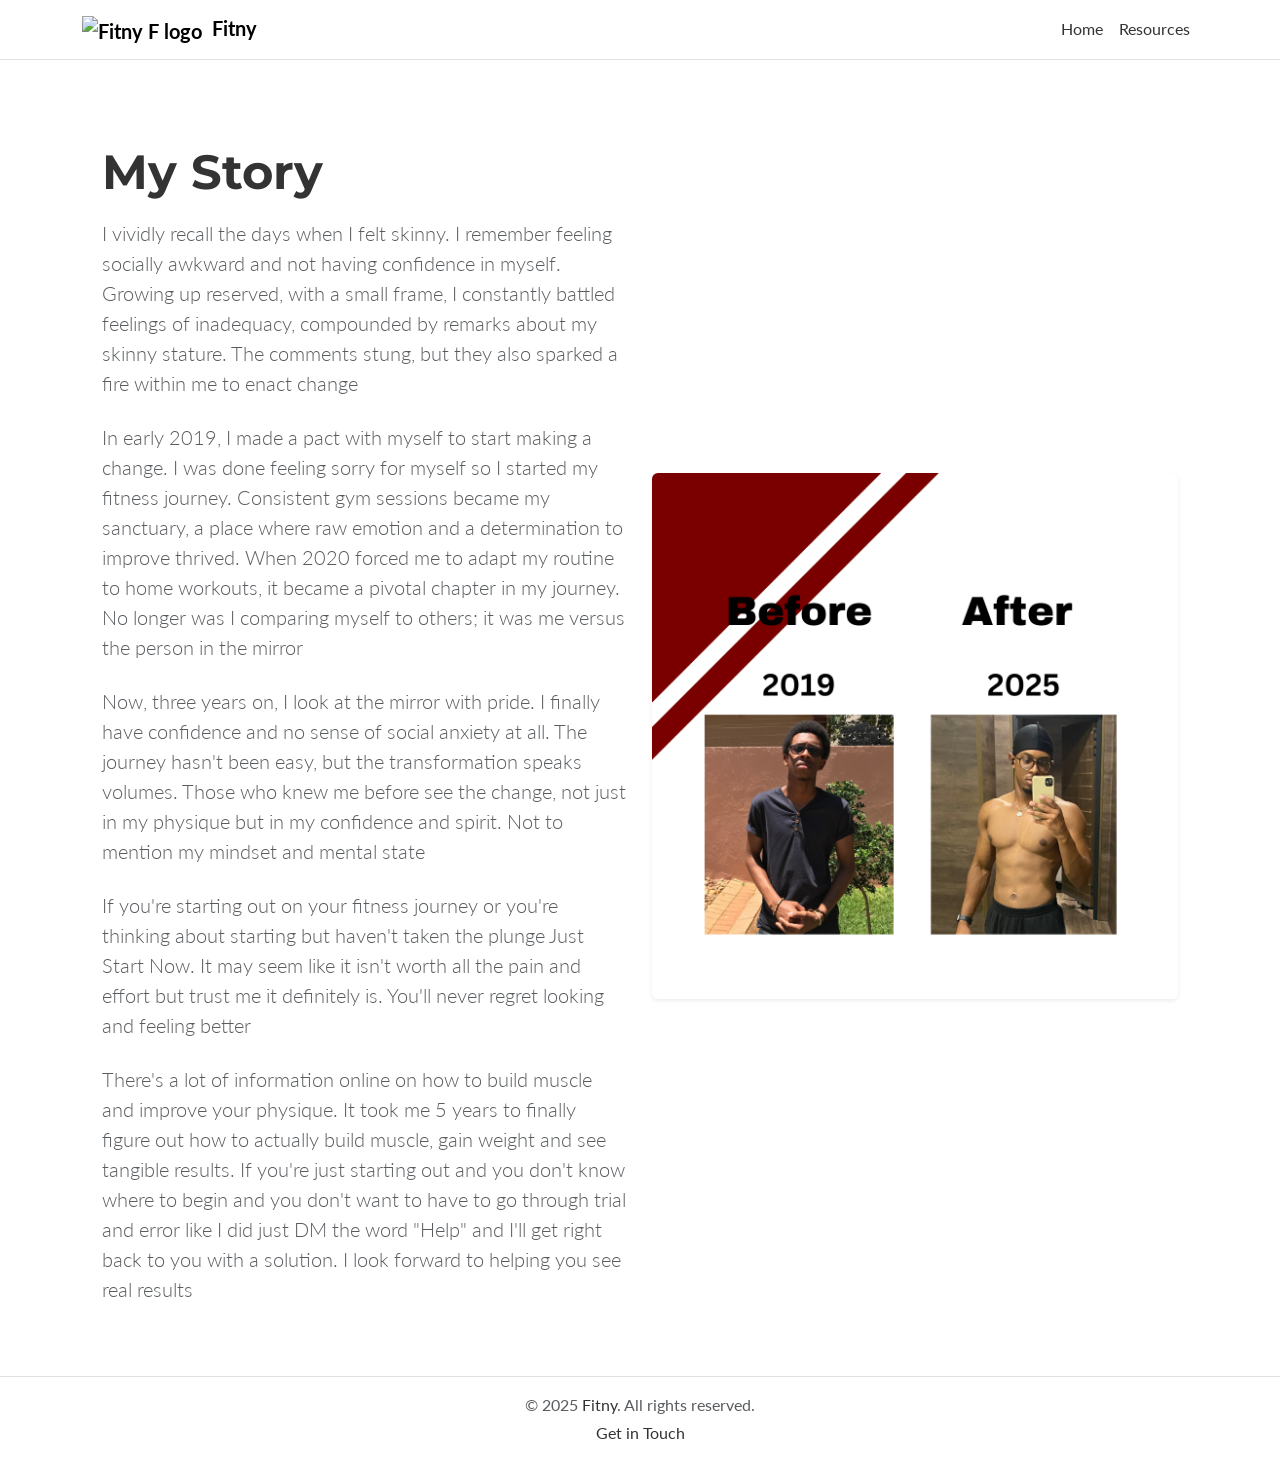
==== index.html @ b0e3c818 "updated files:   ABC24-004.zip   contact.html   fitny-backup-20251229.zip   images/before-after-pic." ====
<!DOCTYPE html>
<html lang="en">

<head>
    <meta charset="UTF-8" />
    <meta name="viewport" content="width=device-width, initial-scale=1.0" />
    <title>Fitny | Your Fitness Stop</title>

    <link href="https://cdn.jsdelivr.net/npm/bootstrap@5.3.0/dist/css/bootstrap.min.css" rel="stylesheet" />
    <link rel="stylesheet" href="styles.css" />
    <link rel="icon" type="image/x-icon" href="images/black-red-favicon.webp" />
    <link href="https://fonts.googleapis.com/css2?family=Montserrat:wght@400;700&family=Lato&display=swap"
        rel="stylesheet">
</head>

<body class="d-flex flex-column min-vh-100">
    <header>
        <nav class="navbar navbar-expand-lg navbar-light bg-white border-bottom fixed-top">
            <div class="container">
                <a class="navbar-brand fw-bold" href="index.html"><img title="logo" class="logo-pic" alt="Fitny F logo" src="images/black-red-favicon.webp">Fitny</a>
                <button class="navbar-toggler" type="button" data-bs-toggle="collapse" data-bs-target="#navbarNav"
                    title="Toggle navigation">
                    <span class="navbar-toggler-icon"></span>
                </button>
                <div class="collapse navbar-collapse" id="navbarNav">
                    <ul class="navbar-nav ms-auto">
                        <li class="nav-item"><a class="nav-link" href="index.html">Home</a></li>
                        <li class="nav-item"><a class="nav-link" href="resources.html">Resources</a></li>
                    </ul>
                </div>
            </div>
        </nav>
    </header>
    <main class="pt-5">
        <section class="container mt-5 pt-5">
            <div class="row align-items-center min-vh-75">
                <div class="col-lg-6 text-center text-lg-start mb-4 mb-lg-0">
                    <h1 class="display-5 fw-bold mb-3">My Story</h1>
                    <p class="text-muted lead mb-4">
                        I vividly recall the days when I felt skinny. I remember feeling socially awkward and not having confidence in myself.
                        Growing up reserved, with a small frame, I constantly battled feelings of inadequacy, compounded by remarks about my
                        skinny stature. The comments stung, but they also sparked a fire within me to enact change
                    </p>
                    <p class="lead text-muted mb-4">
                        In early 2019, I made a pact with myself to start making a change. I was done feeling sorry for myself so I started my
                        fitness journey. Consistent gym sessions became my sanctuary, a place where raw emotion and a determination to improve
                        thrived. When 2020 forced me to adapt my routine to home workouts, it became a pivotal chapter in my journey. No longer
                        was I comparing myself to others; it was me versus the person in the mirror
                    </p>
                    <p class="lead text-muted mb-4">
                        Now, three years on, I look at the mirror with pride. I finally have confidence and no sense of social anxiety at all.
                        The journey hasn't been easy, but the transformation speaks volumes. Those who knew me before see the change, not just
                        in my physique but in my confidence and spirit. Not to mention my mindset and mental state
                    </p>
                    <p class="lead text-muted mb-4">
                        If you're starting out on your fitness journey or you're thinking about starting but haven't taken the plunge Just Start
                        Now. It may seem like it isn't worth all the pain and effort but trust me it definitely is. You'll never regret looking
                        and feeling better
                    </p>
                    <p class="lead text-muted mb-4">
                        There's a lot of information online on how to build muscle and improve your physique. It took me 5 years to finally
                        figure out how to actually build muscle, gain weight and see tangible results. If you're just starting out and you don't know where to begin and you don't want to have to go through trial and error
                        like I did just DM the word "Help" and I'll get right back to you with a solution. I look forward to helping you see
                        real results
                    </p>
                </div>
        
                <div class="col-lg-6 text-center">
                    <img src="images/before-after-pic.png" alt="Dumbbell Homapage Image" class="img-fluid rounded shadow-sm" />
                </div>
            </div>
        </section>
    </main>

    <footer class="mt-auto bg-white text-center text-muted py-3 border-top">
        <p class="mb-1">&copy; 2025 <a href="index.html" class="fitny-link">Fitny</a>. All rights reserved.</p>
        <a href="contact.html" class="contact-link ">Get in Touch</a>
    </footer>

    <script src="https://cdn.jsdelivr.net/npm/@popperjs/core@2.11.6/dist/umd/popper.min.js"></script>
    <script src="https://cdn.jsdelivr.net/npm/bootstrap@5.3.0/dist/js/bootstrap.min.js"></script>
</body>

</html>
---- styles.css ----
body {
    background-color: white;
    font-family: 'Lato', sans-serif;
    margin: 0;
    padding: 0;
    text-align: center;
    color: #333;
    text-rendering: optimizeLegibility;
    
}

h1, h2, h3 {
    font-family: 'Montserrat', sans-serif;
}

em {
    font-weight: bold;
}

strong {
    font-weight: bold;
    color: darkred;
}

section.container {
    background-color: white;
    padding: 3rem 2rem;
    
}

.main-nutrition-container {
    background-color: white;
    padding: 3rem 2rem;
    margin-top: 50px;
    max-width: 1200px;
    margin: auto;
}

section.container h1 {
    color: #333;
}

main.container {
    margin-top: 50px;
    max-width: 1200px;
    padding: 2rem;
    
}

main.workout-container {
    margin-top: 50px;
    padding: 2rem;
}

.btn-outline-dark {
    border-radius: 30px;
    padding: 10px 30px;
}

.logo-pic {
    width: 50px;
    height: auto;
    margin-right: 10px;
}



.muscle-groups {
    width: 38%;
    height: auto;
    margin: auto;
    max-width: 100%;
}


.exercise-list li{
    display: inline; 
}

.muscle-group-heading {
    font-weight: 700;
    font-size: 1.25rem;
    color: #800000;
    margin-bottom: 0.5rem;
}



.nutrition-hero {
    min-height: 50vh;
    display: flex;
    align-items: center;
    justify-content: center;
    background-color: #fff;
    margin: 0 auto;
    text-align: center;
    font-family: 'Lato', sans-serif;
}

#consent {
    margin-bottom: 20px ;
}

ul {
    padding-left: 1.2rem;
    list-style-type: none;

}

.workout-type {
    margin: 0;

}

.navbar .nav-link {
    color: #333;
    background-color: transparent;
    text-decoration: none;
}

.navbar .nav-link:visited {
    color: #333;
}

.navbar .nav-link:hover {
    color: darkred;
    text-decoration: underline;
}

.navbar .nav-link:active {
    color: darkred;
    text-decoration: underline;
}

.fitny-link {
    color: #333;
    background-color: transparent;
    text-decoration: none;
}


.fitny-link:hover {
    color: darkred;
    background-color: transparent;
    text-decoration: underline;
}

.contact-link {
    color: #333;
    background-color: transparent;
    text-decoration: none;
}

.contact-link:hover {
    color: darkred;
    background-color: transparent;
    text-decoration: underline;
}

.email-link {
    color: darkred;
    background-color: transparent;
    text-decoration: none;
}

.number-link {
    color: darkred;
    background-color: transparent;
    text-decoration: none;
}

.exercise-link {
    text-decoration: none;
    color: #333;
}

.exercise-link:hover {
    color: darkred;
    text-decoration: underline;
}

.workout-page-link {
    text-decoration: none;
}

.workout-page-link:hover {
    color: darkred;
    text-decoration: underline;
}

@media (max-width: 768px) {
    .nav {
        flex-direction: column;
    }
}
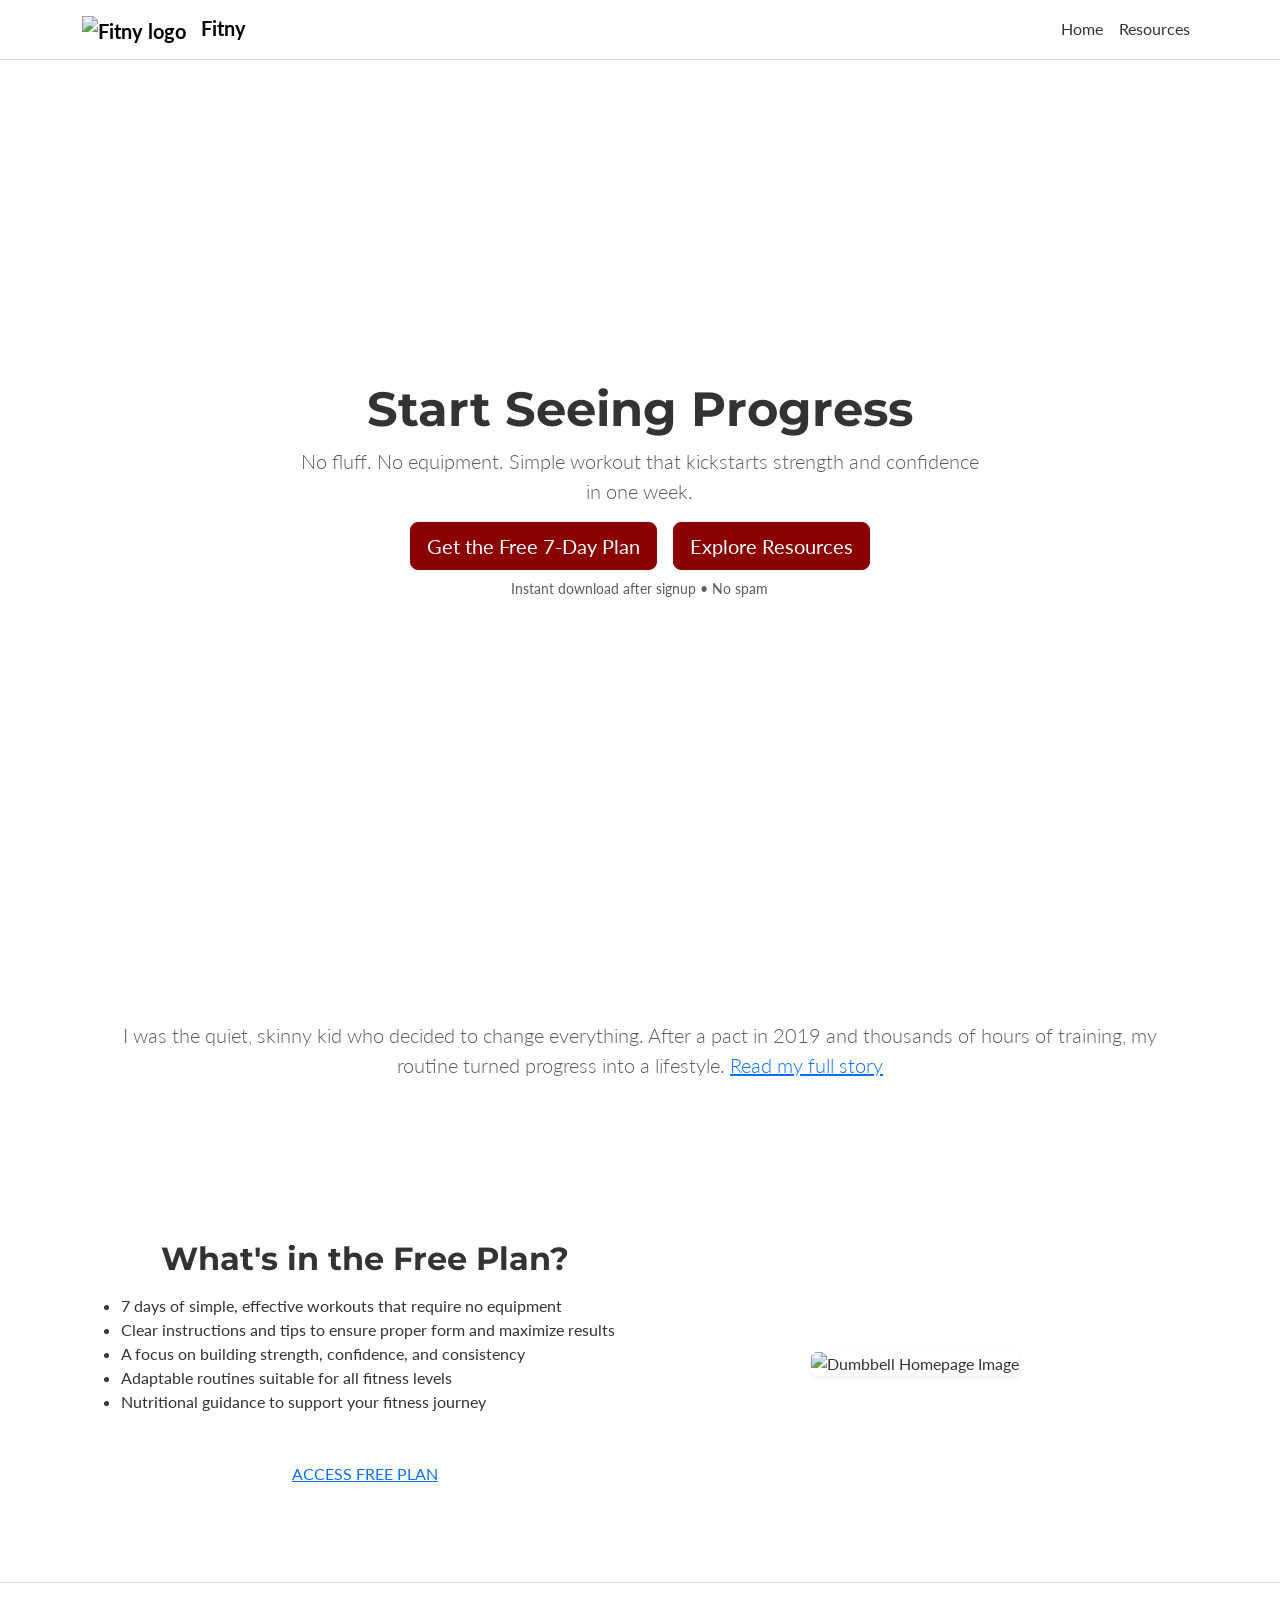
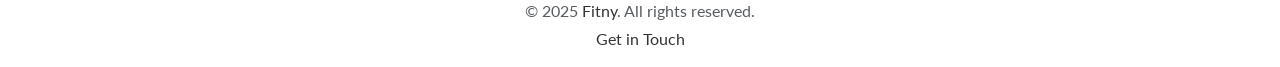
==== commit 58d41f94: "final updates for the day" ====
--- a/index.html
+++ b/index.html
@@ -2,26 +2,32 @@
 <html lang="en">
 
 <head>
-    <meta charset="UTF-8" />
-    <meta name="viewport" content="width=device-width, initial-scale=1.0" />
+    <meta charset="utf-8" />
+    <meta name="viewport" content="width=device-width,initial-scale=1" />
     <title>Fitny | Your Fitness Stop</title>
 
     <link href="https://cdn.jsdelivr.net/npm/bootstrap@5.3.0/dist/css/bootstrap.min.css" rel="stylesheet" />
     <link rel="stylesheet" href="styles.css" />
-    <link rel="icon" type="image/x-icon" href="images/black-red-favicon.webp" />
+    <link rel="icon" href="images/black-red-favicon.webp" />
     <link href="https://fonts.googleapis.com/css2?family=Montserrat:wght@400;700&family=Lato&display=swap"
         rel="stylesheet">
 </head>
 
 <body class="d-flex flex-column min-vh-100">
+
+    <!-- NAV -->
     <header>
-        <nav class="navbar navbar-expand-lg navbar-light bg-white border-bottom fixed-top">
+        <nav class="navbar navbar-expand-lg bg-white border-bottom fixed-top">
             <div class="container">
-                <a class="navbar-brand fw-bold" href="index.html"><img title="logo" class="logo-pic" alt="Fitny F logo" src="images/black-red-favicon.webp">Fitny</a>
+                <a class="navbar-brand fw-bold" href="index.html">
+                    <img src="images/black-red-favicon.webp" alt="Fitny logo" class="logo-pic"> Fitny
+                </a>
+
                 <button class="navbar-toggler" type="button" data-bs-toggle="collapse" data-bs-target="#navbarNav"
-                    title="Toggle navigation">
+                    aria-label="Toggle navigation">
                     <span class="navbar-toggler-icon"></span>
                 </button>
+
                 <div class="collapse navbar-collapse" id="navbarNav">
                     <ul class="navbar-nav ms-auto">
                         <li class="nav-item"><a class="nav-link" href="index.html">Home</a></li>
@@ -31,50 +37,67 @@
             </div>
         </nav>
     </header>
+
+    <!-- HERO -->
     <main class="pt-5">
-        <section class="container mt-5 pt-5">
-            <div class="row align-items-center min-vh-75">
-                <div class="col-lg-6 text-center text-lg-start mb-4 mb-lg-0">
-                    <h1 class="display-5 fw-bold mb-3">My Story</h1>
-                    <p class="text-muted lead mb-4">
-                        I vividly recall the days when I felt skinny. I remember feeling socially awkward and not having confidence in myself.
-                        Growing up reserved, with a small frame, I constantly battled feelings of inadequacy, compounded by remarks about my
-                        skinny stature. The comments stung, but they also sparked a fire within me to enact change
-                    </p>
-                    <p class="lead text-muted mb-4">
-                        In early 2019, I made a pact with myself to start making a change. I was done feeling sorry for myself so I started my
-                        fitness journey. Consistent gym sessions became my sanctuary, a place where raw emotion and a determination to improve
-                        thrived. When 2020 forced me to adapt my routine to home workouts, it became a pivotal chapter in my journey. No longer
-                        was I comparing myself to others; it was me versus the person in the mirror
-                    </p>
-                    <p class="lead text-muted mb-4">
-                        Now, three years on, I look at the mirror with pride. I finally have confidence and no sense of social anxiety at all.
-                        The journey hasn't been easy, but the transformation speaks volumes. Those who knew me before see the change, not just
-                        in my physique but in my confidence and spirit. Not to mention my mindset and mental state
-                    </p>
-                    <p class="lead text-muted mb-4">
-                        If you're starting out on your fitness journey or you're thinking about starting but haven't taken the plunge Just Start
-                        Now. It may seem like it isn't worth all the pain and effort but trust me it definitely is. You'll never regret looking
-                        and feeling better
-                    </p>
-                    <p class="lead text-muted mb-4">
-                        There's a lot of information online on how to build muscle and improve your physique. It took me 5 years to finally
-                        figure out how to actually build muscle, gain weight and see tangible results. If you're just starting out and you don't know where to begin and you don't want to have to go through trial and error
-                        like I did just DM the word "Help" and I'll get right back to you with a solution. I look forward to helping you see
-                        real results
-                    </p>
+        <!-- HERO -->
+<section class="hero container min-vh-100 d-flex align-items-center justify-content-center">
+
+    <div class="row w-100 justify-content-center">
+
+        <div class="col-lg-8 mx-auto text-center home-hero">
+
+            <h1 class="display-5 fw-bold">Start Seeing Progress</h1>
+
+            <p class="lead text-muted">
+                No fluff. No equipment. Simple workout that kickstarts strength and confidence in one week.
+            </p>
+
+            <div class="d-flex gap-3 justify-content-center mb-2 flex-wrap">
+                <a class="btn btn-primary btn-lg blue-button" href="resources.html#freeplan">Get the Free 7-Day Plan</a>
+                <a class="btn btn-primary btn-lg blue-button" href="resources.html">Explore Resources</a>
+            </div>
+
+            <p class="small text-muted">Instant download after signup • No spam</p>
+        </div>
+
+    </div>
+</section>
+
+        <!-- STORY PREVIEW -->
+        <section class="container mt-4">
+            <p class="lead text-muted">I was the quiet, skinny kid who decided to change everything. After a pact in 2019 and
+                thousands of hours of training, my routine turned progress into a lifestyle. <a class="story-link" href="my-story.html">Read my
+                    full story</a></p>
+        </section>
+
+        <section class="container my-5">
+            <div class="row align-items-center">
+                <div class="col-md-6">
+                    <h2 class="fw-bold mb-3">What's in the Free Plan?</h2>
+                    <ul class="plan-points">
+                        <li>7 days of simple, effective workouts that require no equipment</li>
+                        <li>Clear instructions and tips to ensure proper form and maximize results</li>
+                        <li>A focus on building strength, confidence, and consistency</li>
+                        <li>Adaptable routines suitable for all fitness levels</li>
+                        <li>Nutritional guidance to support your fitness journey</li>
+                    </ul>
+                    <a class="story-link" href="resources.html#freeplan">ACCESS FREE PLAN</a>
                 </div>
-        
-                <div class="col-lg-6 text-center">
-                    <img src="images/before-after-pic.png" alt="Dumbbell Homapage Image" class="img-fluid rounded shadow-sm" />
+                <div class="col-md-6">
+                    <img src="images/white-black-homepage-pic.jpg" alt="Dumbbell Homepage Image"
+                        class="img-fluid rounded shadow-sm">
                 </div>
+                
             </div>
         </section>
+
     </main>
 
+    <!-- FOOTER -->
     <footer class="mt-auto bg-white text-center text-muted py-3 border-top">
         <p class="mb-1">&copy; 2025 <a href="index.html" class="fitny-link">Fitny</a>. All rights reserved.</p>
-        <a href="contact.html" class="contact-link ">Get in Touch</a>
+        <a href="contact.html" class="contact-link">Get in Touch</a>
     </footer>
 
     <script src="https://cdn.jsdelivr.net/npm/@popperjs/core@2.11.6/dist/umd/popper.min.js"></script>
--- a/styles.css
+++ b/styles.css
@@ -28,6 +28,12 @@
     
 }
 
+.blue-button {
+    background-color: darkred;
+    border-color: darkred;
+    text-align: center ;
+}
+
 .main-nutrition-container {
     background-color: white;
     padding: 3rem 2rem;
@@ -72,9 +78,25 @@
     max-width: 100%;
 }
 
+.home-hero {
+    text-align: center;
+    position: relative;
+}
 
 .exercise-list li{
     display: inline; 
+}
+
+.food-groups ul {
+    list-style-type: disc;
+    padding-bottom: 2rem;
+    text-align: left;
+}
+
+.plan-points {
+    list-style-type: disc;
+    padding-bottom: 2rem;
+    text-align: left;
 }
 
 .muscle-group-heading {
@@ -84,21 +106,19 @@
     margin-bottom: 0.5rem;
 }
 
-
-
-.nutrition-hero {
-    min-height: 50vh;
-    display: flex;
-    align-items: center;
-    justify-content: center;
-    background-color: #fff;
-    margin: 0 auto;
-    text-align: center;
-    font-family: 'Lato', sans-serif;
-}
+.access-button {
+    text-transform: uppercase;
+    color: darkred;
+    font-style: italic;
+}
+
 
 #consent {
     margin-bottom: 20px ;
+}
+
+#freeplan {
+    background-image: url(images/white-black-homepage-pic.jpg);
 }
 
 ul {
@@ -132,6 +152,20 @@
     text-decoration: underline;
 }
 
+.story-link:visited {
+    color: darkred;
+}
+
+.story-link:hover {
+    color: blue;
+    text-decoration: underline;
+}
+
+.story-link:active {
+    color: darkred;
+    text-decoration: underline;
+}
+
 .fitny-link {
     color: #333;
     background-color: transparent;
@@ -186,6 +220,15 @@
 .workout-page-link:hover {
     color: darkred;
     text-decoration: underline;
+}
+
+.access-button-link {
+    color: #000000;
+    text-decoration: none;
+}
+.access-button-link:hover {
+    text-decoration: underline;
+    color:#800000
 }
 
 @media (max-width: 768px) {
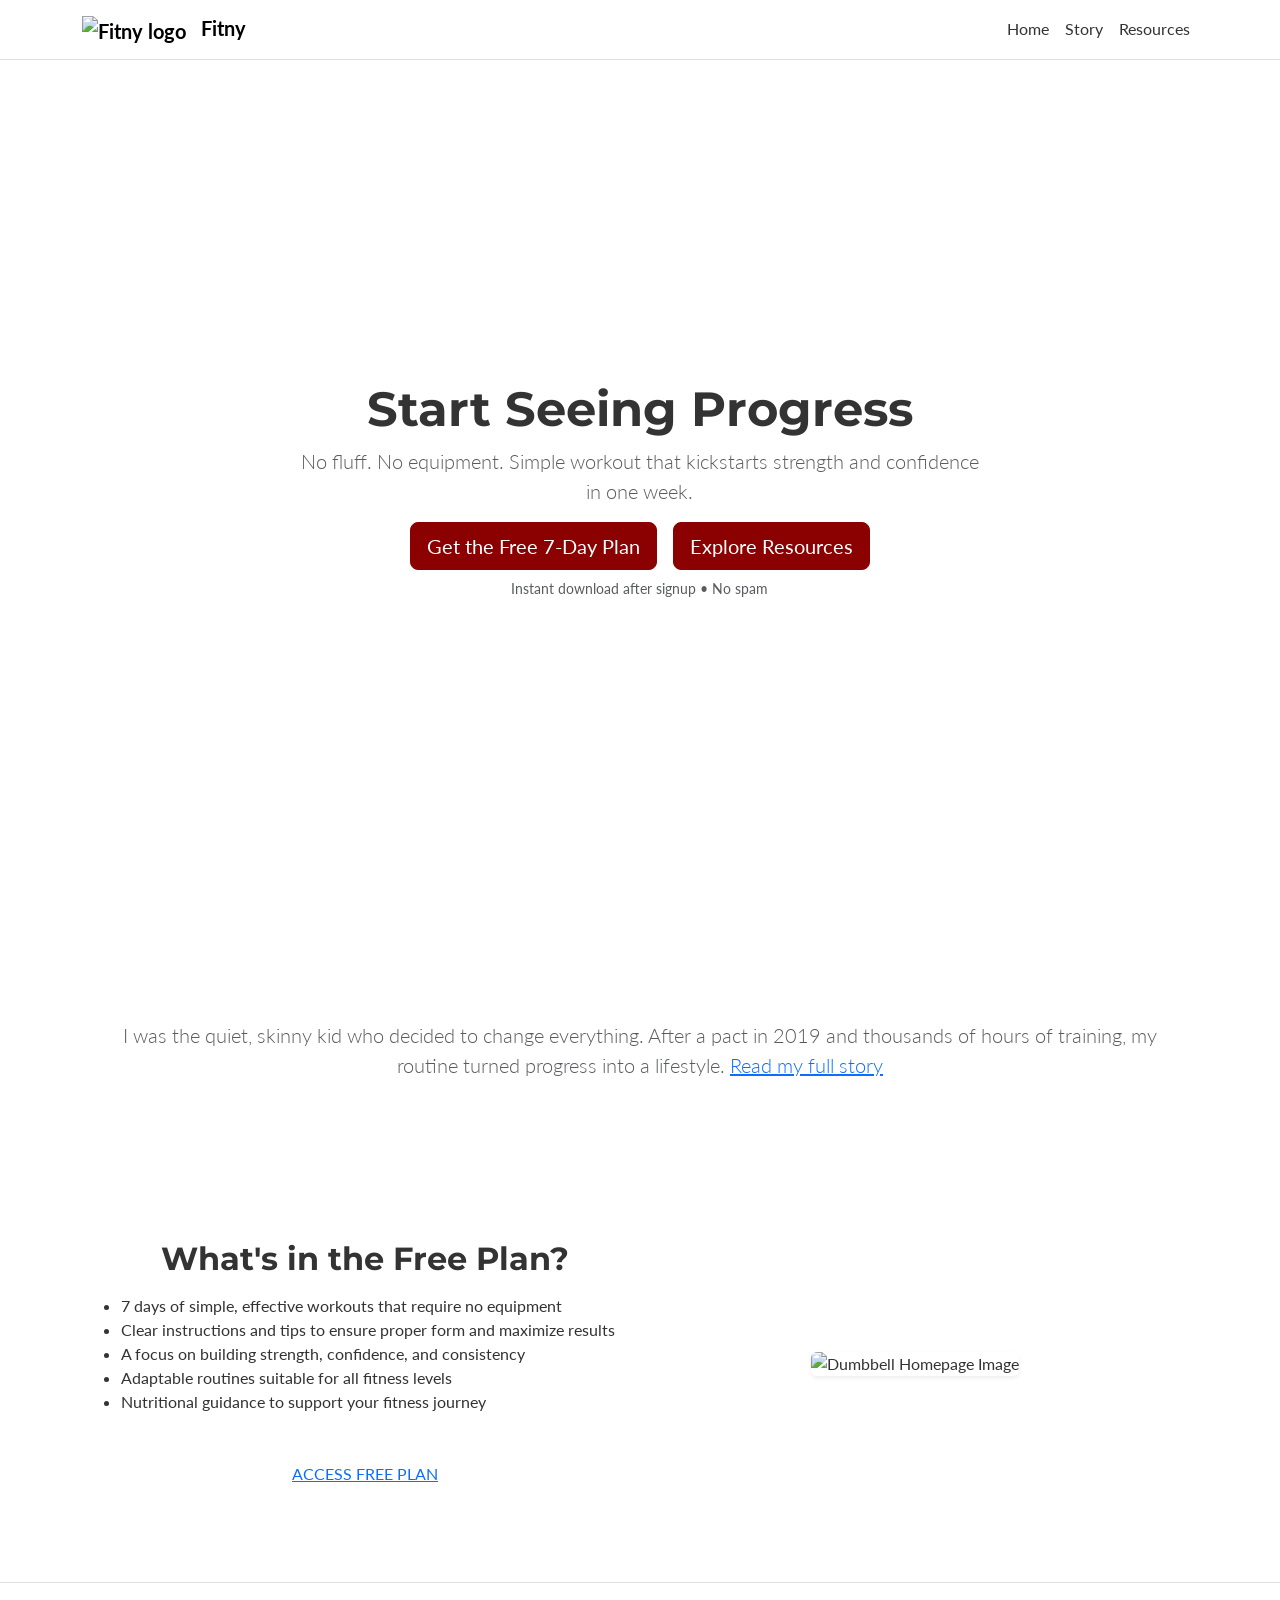
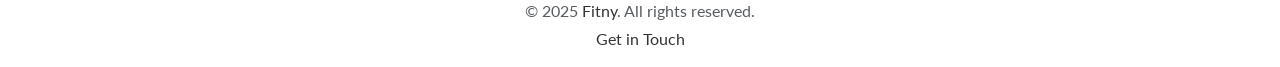
==== commit 2231ddef: "Final Final updates for the day" ====
--- a/index.html
+++ b/index.html
@@ -31,6 +31,7 @@
                 <div class="collapse navbar-collapse" id="navbarNav">
                     <ul class="navbar-nav ms-auto">
                         <li class="nav-item"><a class="nav-link" href="index.html">Home</a></li>
+                        <li class="nav-item"><a class="nav-link" href="my-story.html">Story</a></li>
                         <li class="nav-item"><a class="nav-link" href="resources.html">Resources</a></li>
                     </ul>
                 </div>
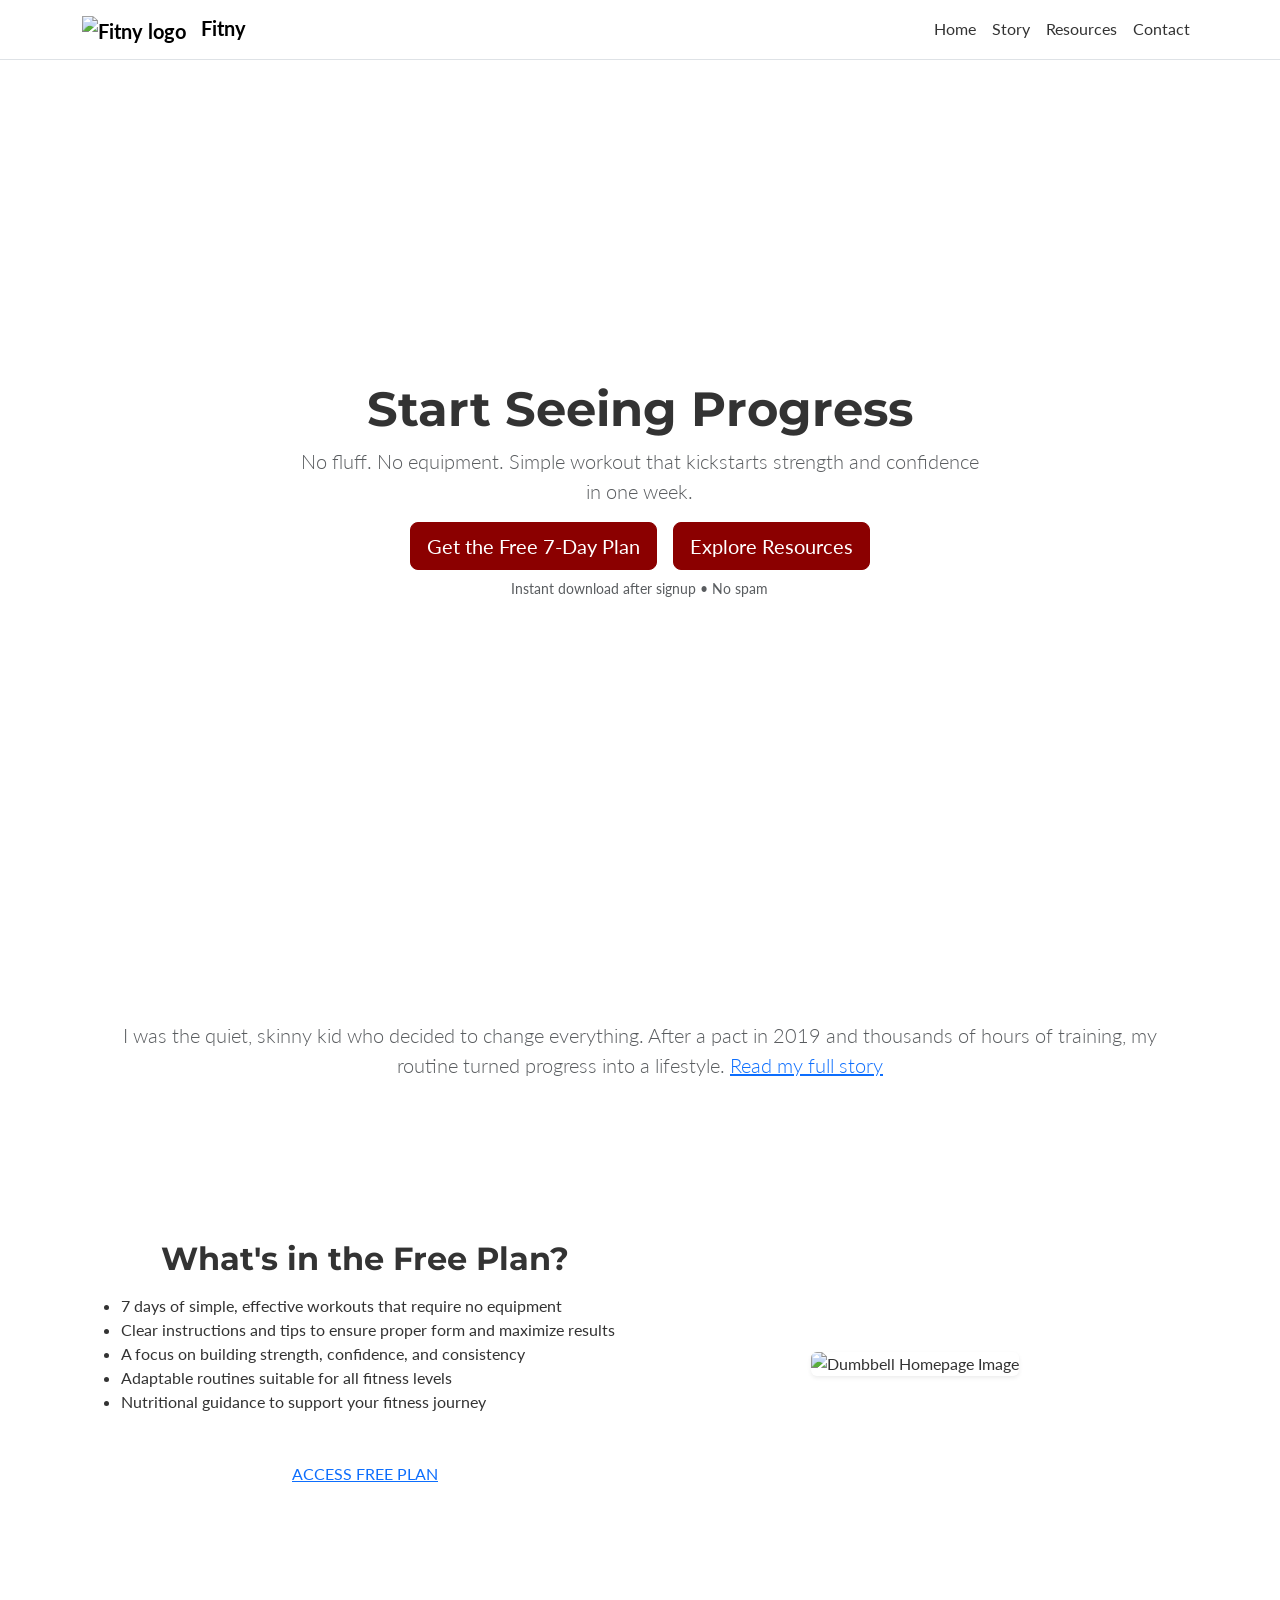
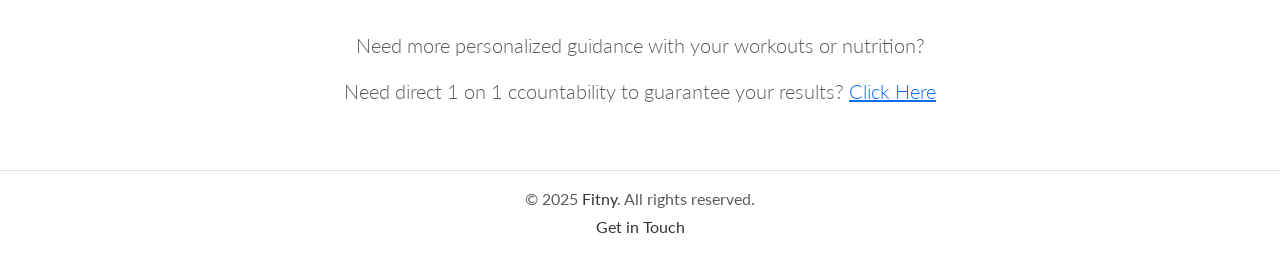
==== commit 12547b9b: "Final updates for the day" ====
--- a/index.html
+++ b/index.html
@@ -4,7 +4,7 @@
 <head>
     <meta charset="utf-8" />
     <meta name="viewport" content="width=device-width,initial-scale=1" />
-    <title>Fitny | Your Fitness Stop</title>
+    <title>Home</title>
 
     <link href="https://cdn.jsdelivr.net/npm/bootstrap@5.3.0/dist/css/bootstrap.min.css" rel="stylesheet" />
     <link rel="stylesheet" href="styles.css" />
@@ -33,6 +33,7 @@
                         <li class="nav-item"><a class="nav-link" href="index.html">Home</a></li>
                         <li class="nav-item"><a class="nav-link" href="my-story.html">Story</a></li>
                         <li class="nav-item"><a class="nav-link" href="resources.html">Resources</a></li>
+                        <li class="nav-item"><a class="nav-link" href="contact.html">Contact</a></li>
                     </ul>
                 </div>
             </div>
@@ -92,6 +93,11 @@
                 
             </div>
         </section>
+        <section class="container mt-4">
+            <p class="lead text-muted">Need more personalized guidance with your workouts or nutrition?</p>
+            <p class="lead text-muted">Need direct 1 on 1 ccountability to guarantee your results? <a class="story-link"
+                    href="contact.html">Click Here</a></p>
+        </section>
 
     </main>
 
